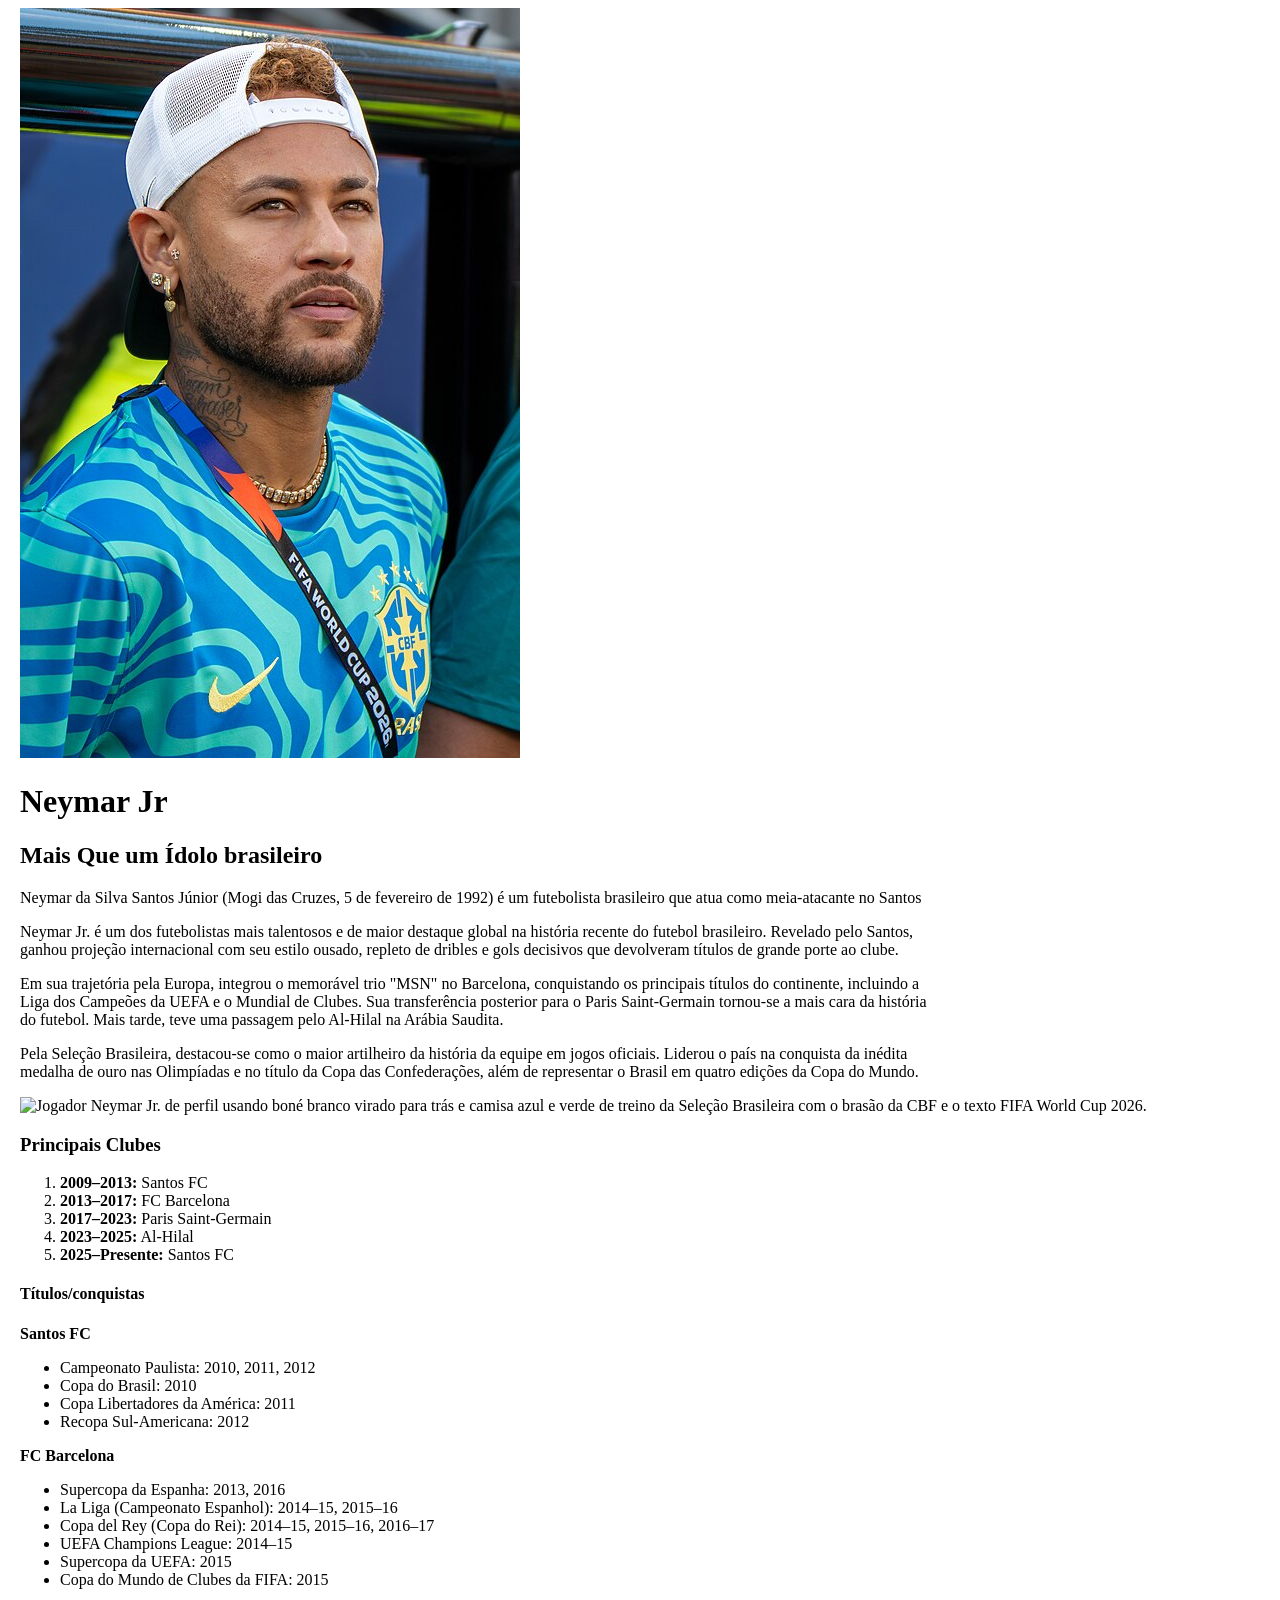
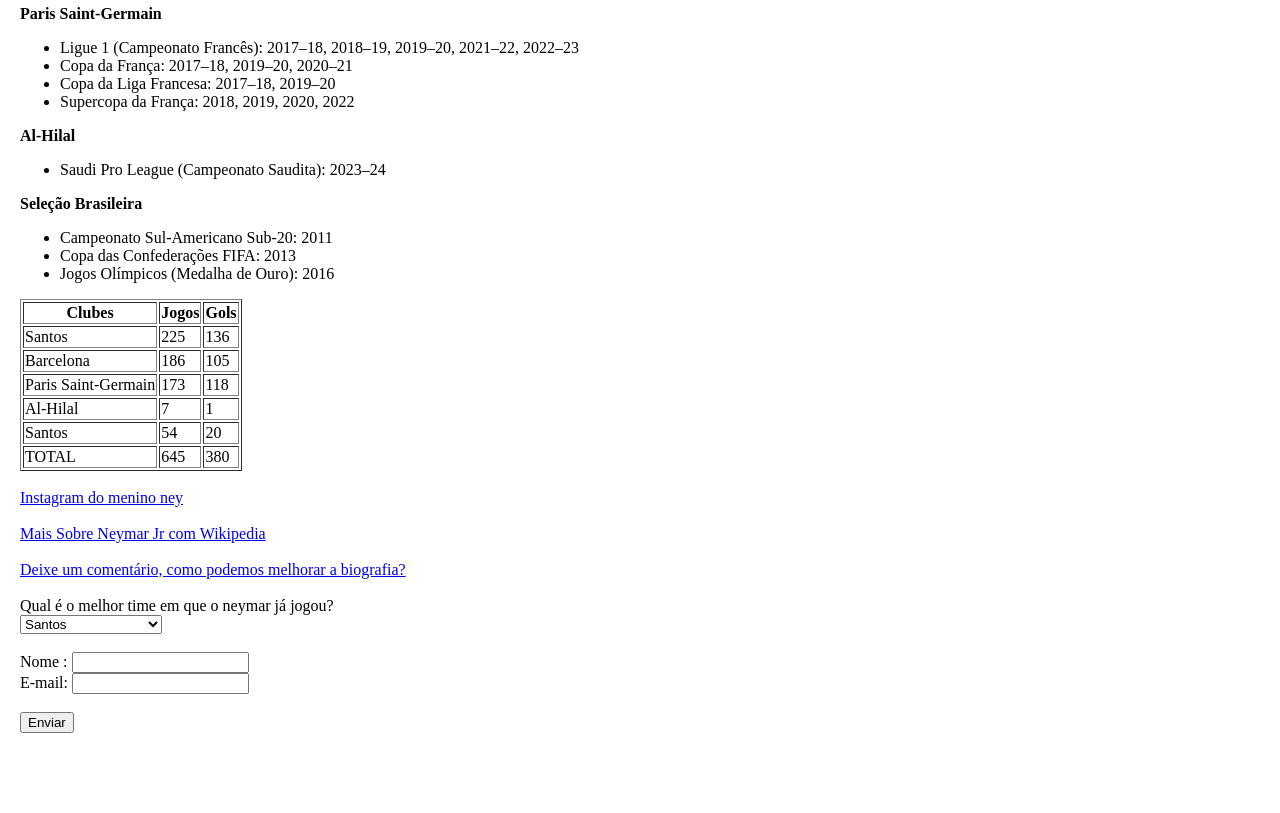
==== index.html @ fd71b08a "Add files via upload Atividade pratica 01 HTML puro" ====
<!DOCTYPE html>
<html>
<head>
  <title>Biografia do Neymar Por Unicesumar</title>
  <img src="ney.jpg" alt="">
  <link rel="stylesheet" href="style.cs">
  <link rel="stylesheet" href="Project.html">
</head>
<body leftmargin="20px">
  <h1>Neymar Jr</h1>
  <h2>Mais Que um Ídolo brasileiro </h2>
  <p1>Neymar da Silva Santos Júnior (Mogi das Cruzes, 5 de fevereiro de 1992) é um futebolista brasileiro que atua como meia-atacante no Santos</p>
  <p2>Neymar Jr. é um dos futebolistas mais talentosos e de maior destaque global na história recente do futebol brasileiro. Revelado pelo Santos, <br>ganhou projeção internacional com seu estilo ousado, repleto de dribles e gols decisivos que devolveram títulos de grande porte ao clube.</p>
  <p3>Em sua trajetória pela Europa, integrou o memorável trio "MSN" no Barcelona, conquistando os principais títulos do continente, incluindo a <br>Liga dos Campeões da UEFA e o Mundial de Clubes. Sua transferência posterior para o Paris Saint-Germain tornou-se a mais cara da história <br> do futebol. Mais tarde, teve uma passagem pelo Al-Hilal na Arábia Saudita.</p>
  <p4>Pela Seleção Brasileira, destacou-se como o maior artilheiro da história da equipe em jogos oficiais. Liderou o país na conquista da inédita <br>medalha de ouro nas Olimpíadas e no título da Copa das Confederações, além de representar o Brasil em quatro edições da Copa do Mundo.</p>
  
  <img src="Imagem/ney.jpg" alt="Jogador Neymar Jr. de perfil usando boné branco virado para trás e camisa azul e verde de treino da Seleção Brasileira com o brasão da CBF e o texto FIFA World Cup 2026.">
  
  <h3>Principais Clubes</h3>
    <ol> 
    <li><strong>2009–2013:</strong> Santos FC</li>
    <li><strong>2013–2017:</strong> FC Barcelona</li>
    <li><strong>2017–2023:</strong> Paris Saint-Germain</li>
    <li><strong>2023–2025:</strong> Al-Hilal</li>
    <li><strong>2025–Presente:</strong> Santos FC</li>
  </ol>
  <h4>Títulos/conquistas</h4>
    <p><strong>Santos FC</strong></p>
<ul>
  <li>Campeonato Paulista: 2010, 2011, 2012</li>
  <li>Copa do Brasil: 2010</li>
  <li>Copa Libertadores da América: 2011</li>
  <li>Recopa Sul-Americana: 2012</li>
</ul>

<p><strong>FC Barcelona</strong></p>
<ul>
  <li>Supercopa da Espanha: 2013, 2016</li>
  <li>La Liga (Campeonato Espanhol): 2014–15, 2015–16</li>
  <li>Copa del Rey (Copa do Rei): 2014–15, 2015–16, 2016–17</li>
  <li>UEFA Champions League: 2014–15</li>
  <li>Supercopa da UEFA: 2015</li>
  <li>Copa do Mundo de Clubes da FIFA: 2015</li>
</ul>

<p><strong>Paris Saint-Germain</strong></p>
<ul>
  <li>Ligue 1 (Campeonato Francês): 2017–18, 2018–19, 2019–20, 2021–22, 2022–23</li>
  <li>Copa da França: 2017–18, 2019–20, 2020–21</li>
  <li>Copa da Liga Francesa: 2017–18, 2019–20</li>
  <li>Supercopa da França: 2018, 2019, 2020, 2022</li>
</ul>

<p><strong>Al-Hilal</strong></p>
<ul>
  <li>Saudi Pro League (Campeonato Saudita): 2023–24</li>
</ul>

<p><strong>Seleção Brasileira</strong></p>
<ul>
  <li>Campeonato Sul-Americano Sub-20: 2011</li>
  <li>Copa das Confederações FIFA: 2013</li>
  <li>Jogos Olímpicos (Medalha de Ouro): 2016</li>
</ul>

<table border="1"><!--Utilizado na criação de Tabelas com borda sem utilizar o css-->
  <tr>
    <th>Clubes</th>
    <th>Jogos</th>
    <th>Gols</th>
  </tr>
  <tr>
    <td>Santos</td>
    <td>225</td>
    <td>136</td>
  </tr>
  <tr>
    <td>Barcelona</td>
    <td>186</td>
    <td>105</td>
  </tr>
  <tr>
    <td>Paris Saint-Germain	</td>
    <td>173</td>
    <td>118</td>
  </tr>
  <tr>
    <td>Al-Hilal</td>
    <td>7</td>
    <td>1</td>
  </tr>
  <tr>
    <td>Santos</td>
    <td>54</td>
    <td>20</td>
  </tr>
  <tr>
    <td>TOTAL</td>
    <td>645</td>
    <td>380</td>
</tr>
</table>

<br>
<a href="https://www.instagram.com/neymarjr/"> Instagram do menino ney</a><!--Link externo da página-->
<br><br>
<a href="https://pt.wikipedia.org/wiki/Neymar#"> Mais Sobre Neymar Jr com Wikipedia</a> 
<br><br>
<a href="Project.html">Deixe um comentário, como podemos melhorar a biografia?</a><!--Link interno da página-->
<br><br>
<form>
   <label for="Time">Qual é o melhor time em que o neymar já jogou?</label><br>
<select name="times" id="Times">
  <option value="santos">Santos</option>
  <option value="barcelona">Barcelona</option>
  <option value="Paris Saint-Germain">Paris Saint-Germain</option>
  <option value="Al-Hilal">Al-Hilal</option>
</select><br><br>
  <label for="nome">Nome :</label>
  <input type="text" id="nome" name="nome"><br>
  <label for="e-mail">E-mail:</label>
  <input type="text" id="e-mail" name="e-mail"><br><br>
 
  <button type="Enviar">Enviar</button><br><br><br><br>

</form>
<br>


</body>
</html>
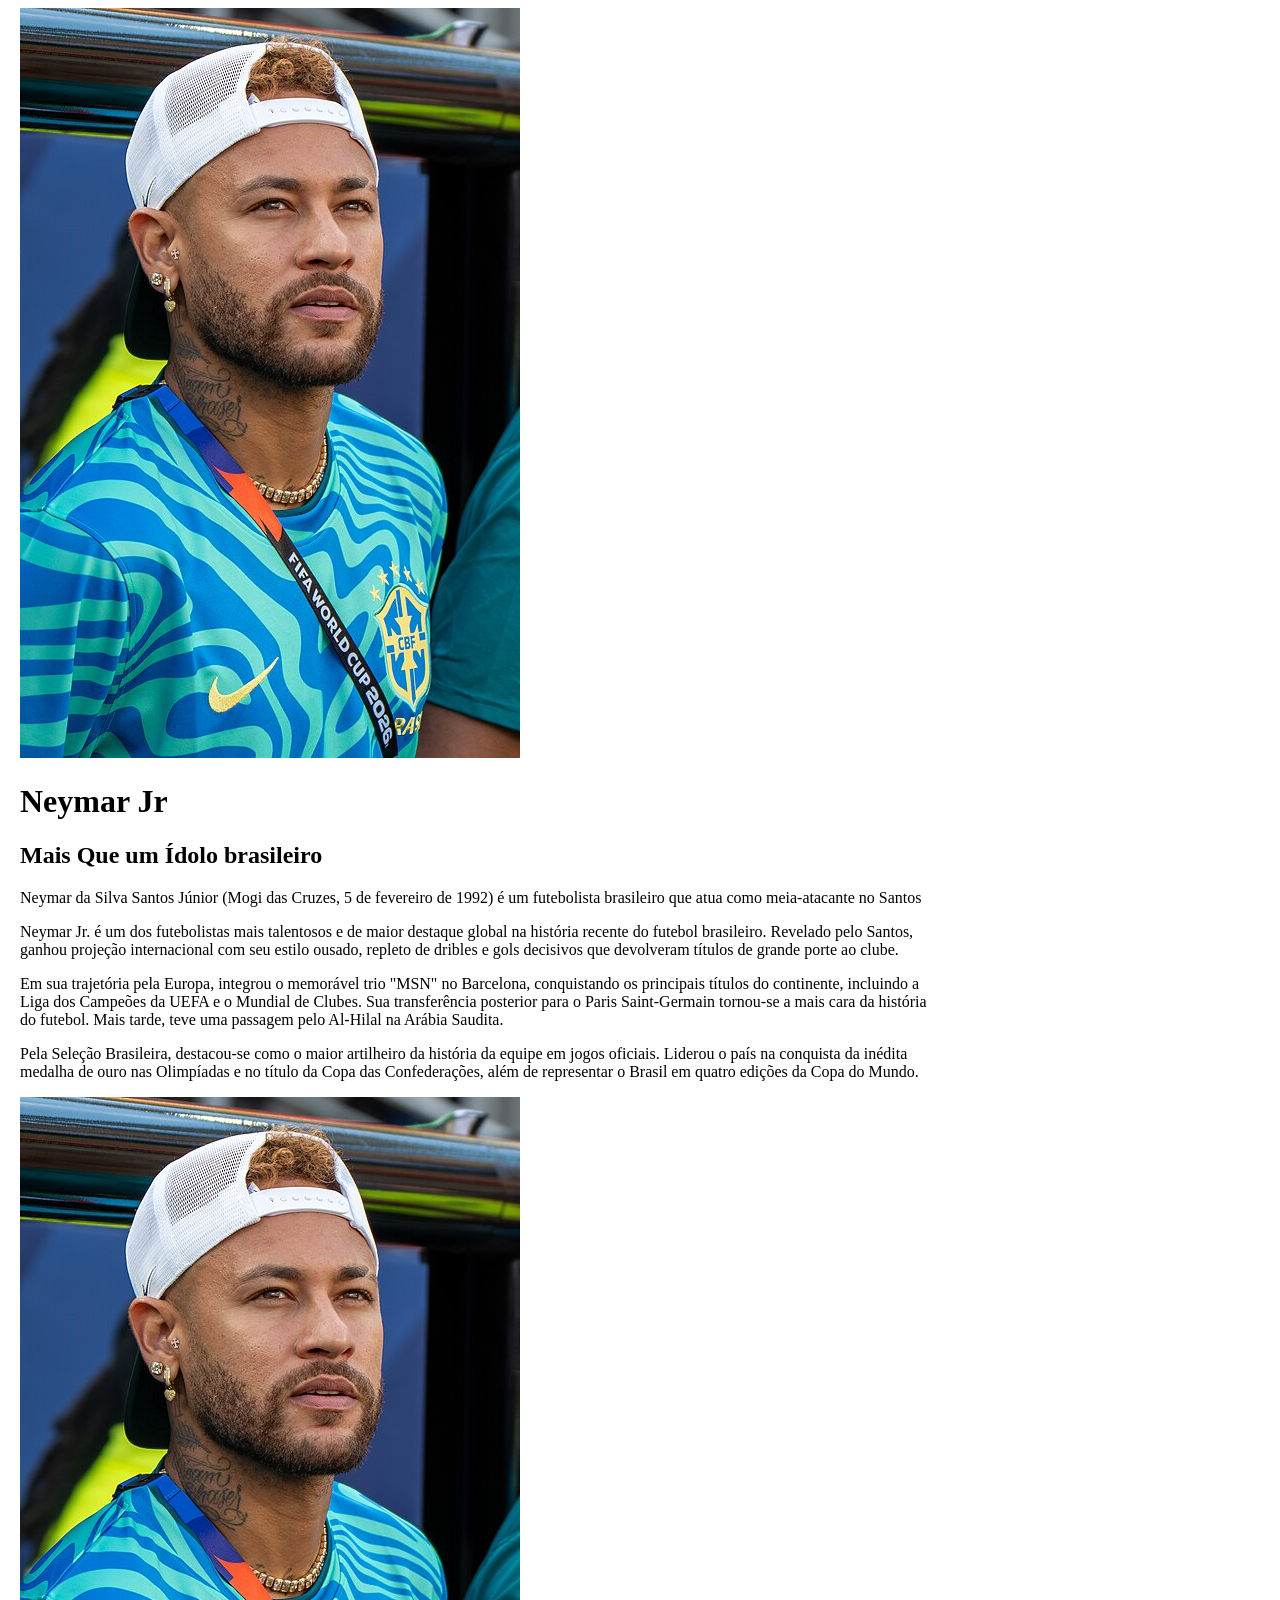
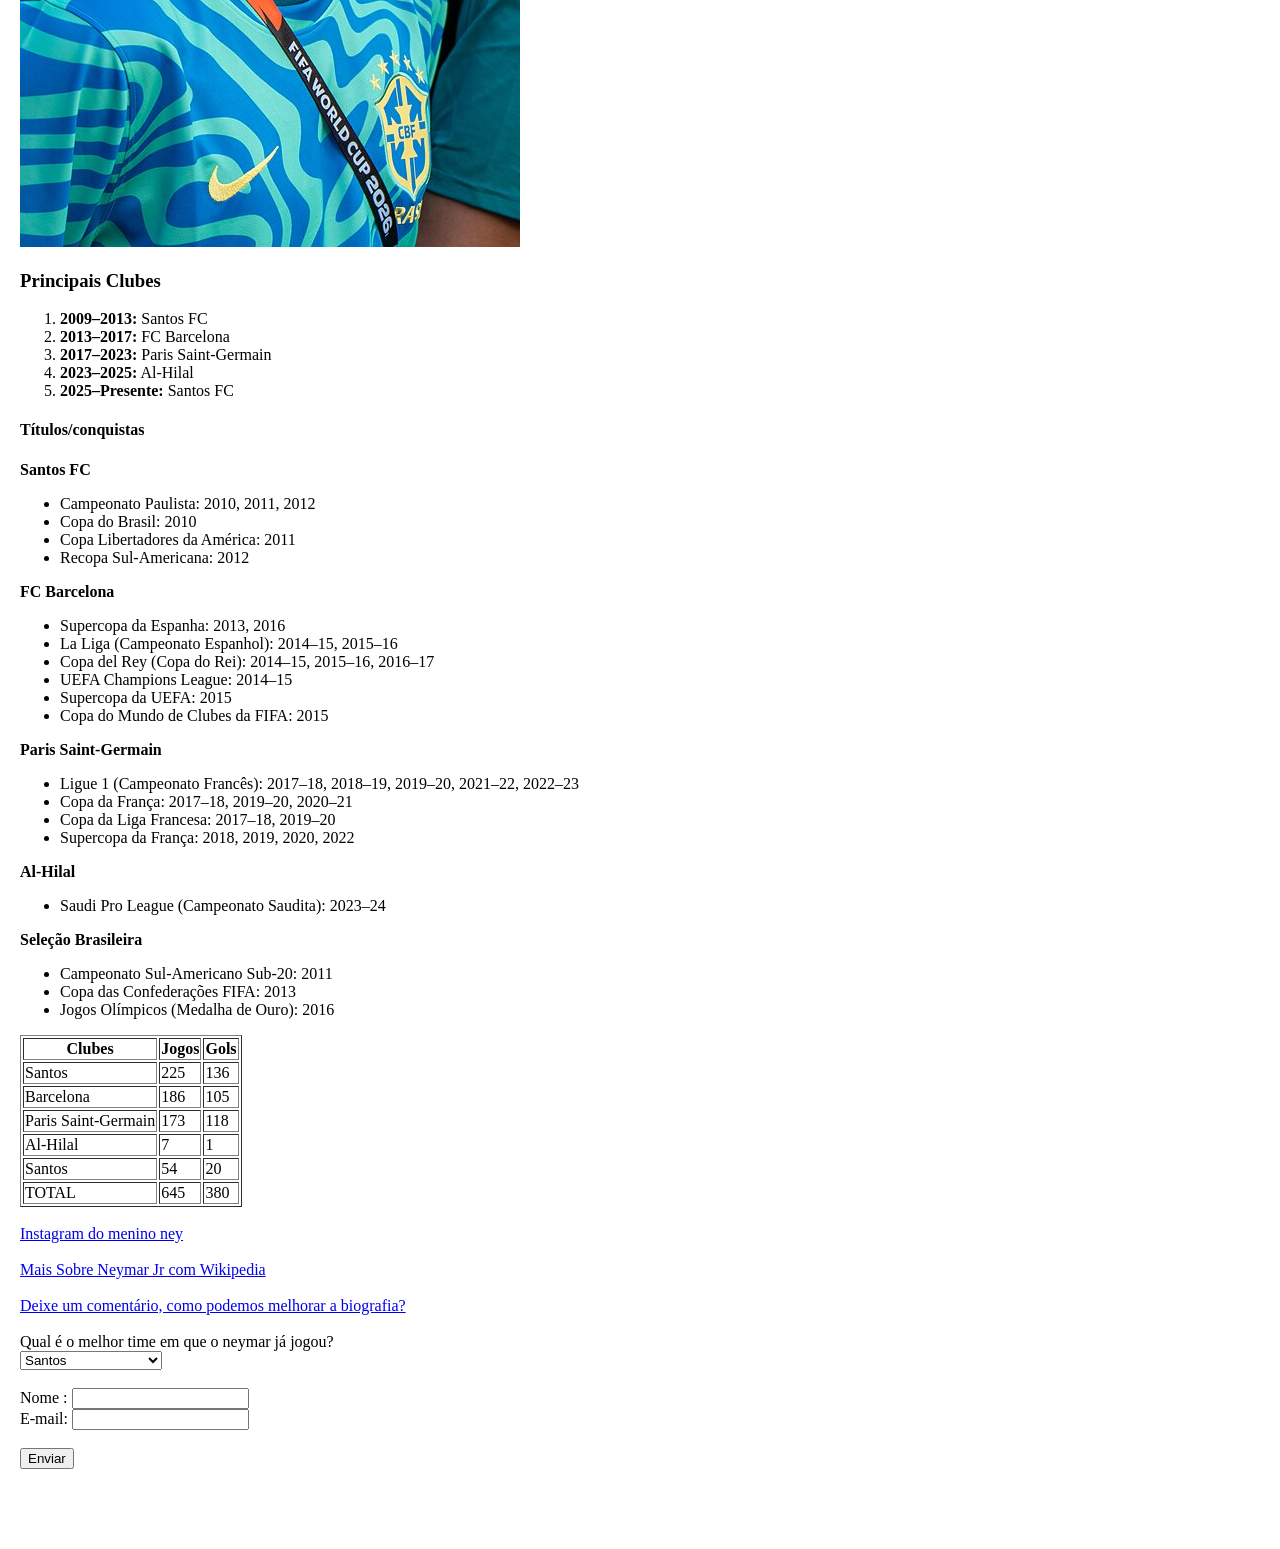
==== commit 27e10748: "Add files via upload" ====
--- a/index.html
+++ b/index.html
@@ -14,7 +14,7 @@
   <p3>Em sua trajetória pela Europa, integrou o memorável trio "MSN" no Barcelona, conquistando os principais títulos do continente, incluindo a <br>Liga dos Campeões da UEFA e o Mundial de Clubes. Sua transferência posterior para o Paris Saint-Germain tornou-se a mais cara da história <br> do futebol. Mais tarde, teve uma passagem pelo Al-Hilal na Arábia Saudita.</p>
   <p4>Pela Seleção Brasileira, destacou-se como o maior artilheiro da história da equipe em jogos oficiais. Liderou o país na conquista da inédita <br>medalha de ouro nas Olimpíadas e no título da Copa das Confederações, além de representar o Brasil em quatro edições da Copa do Mundo.</p>
   
-  <img src="Imagem/ney.jpg" alt="Jogador Neymar Jr. de perfil usando boné branco virado para trás e camisa azul e verde de treino da Seleção Brasileira com o brasão da CBF e o texto FIFA World Cup 2026.">
+  <img src="imagem/ney.jpg" alt="Jogador Neymar Jr. de perfil usando boné branco virado para trás e camisa azul e verde de treino da Seleção Brasileira com o brasão da CBF e o texto FIFA World Cup 2026.">
   
   <h3>Principais Clubes</h3>
     <ol> 
